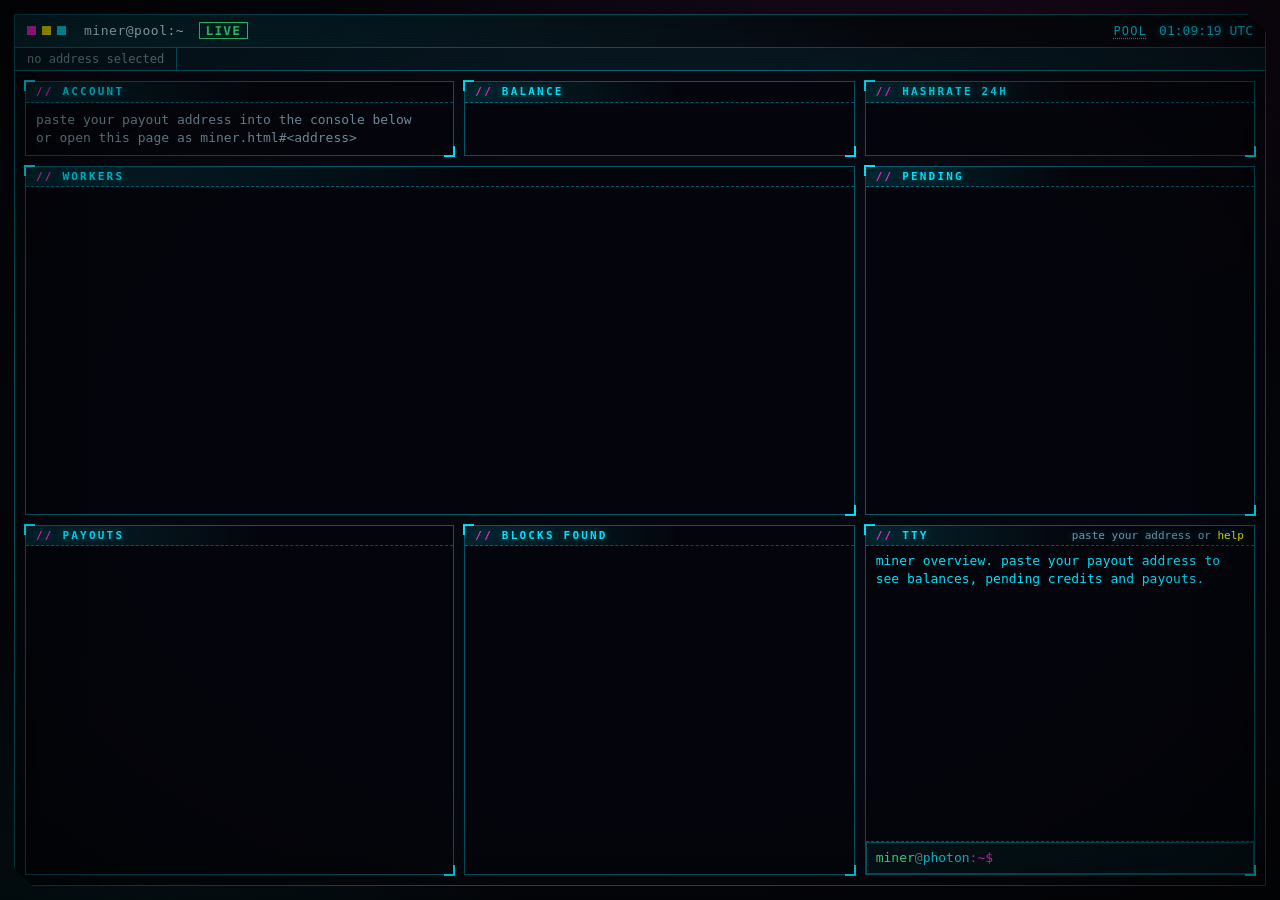
==== ui/miner.html @ e75352cd "feat: personal miner page, ports and mode hints on the pool page, minimum payout in leptons, optiona" ====
<!doctype html>
<html lang="en">
<head>
<meta charset="utf-8">
<meta name="viewport" content="width=device-width, initial-scale=1">
<title>PHOTON MINER</title>
<meta name="description" content="Personal miner overview of a Photon mining pool">
<link rel="stylesheet" href="style.css">
</head>
<body data-theme="cyan">
<div class="fx" aria-hidden="true"></div>
<div class="window" id="window">
  <header class="titlebar">
    <span class="dots" aria-hidden="true"><i></i><i></i><i></i></span>
    <span class="wtitle">miner@<span id="pool-name">pool</span>:~ <b id="mode-tag" class="tag">...</b></span>
    <a class="lnk minerlink" href="./">POOL</a>
    <span class="clock" id="clock">--:--:--</span>
  </header>
  <div class="statusline" id="statusline" role="status" aria-live="off"></div>
  <main class="grid miner">
    <section class="pane p-acct" aria-label="Account"><h2><span>ACCOUNT</span></h2><pre id="pane-acct"></pre></section>
    <section class="pane p-bal" aria-label="Balance"><h2><span>BALANCE</span></h2><pre id="pane-bal"></pre></section>
    <section class="pane p-hr" aria-label="Hashrate"><h2><span>HASHRATE 24H</span></h2><pre id="pane-hr"></pre></section>
    <section class="pane p-workers" aria-label="Workers"><h2><span>WORKERS</span></h2><pre id="pane-workers"></pre></section>
    <section class="pane p-pend" aria-label="Pending credits"><h2><span>PENDING</span></h2><pre id="pane-pend"></pre></section>
    <section class="pane p-pay" aria-label="Payouts"><h2><span>PAYOUTS</span></h2><pre id="pane-pay"></pre></section>
    <section class="pane p-found" aria-label="Blocks found"><h2><span>BLOCKS FOUND</span></h2><pre id="pane-found"></pre></section>
    <section class="pane p-tty" aria-label="Console"><h2><span>TTY</span><em>paste your address or <kbd>help</kbd></em></h2>
      <div class="tty" id="tty" tabindex="-1"></div>
      <form class="prompt" id="prompt" autocomplete="off">
        <label for="cmd"><span class="u">miner</span><span class="at">@</span><span class="h">photon</span><span class="sep">:~$</span></label>
        <input id="cmd" type="text" spellcheck="false" autocapitalize="off" autocomplete="off" autocorrect="off" aria-label="command line">
      </form>
    </section>
  </main>
</div>
<script src="common.js"></script>
<script src="miner.js"></script>
</body>
</html>
---- ui/style.css ----
:root {
  --bg: #04050a;
  --panel: #070912;
  --fg: #cfeff6;
  --dim: #7596a3;
  --c1: #00e5ff;
  --c2: #ff2bd6;
  --c3: #f9f002;
  --ok: #3dff8b;
  --warn: #ffb000;
  --err: #ff4466;
  --mono: "JetBrains Mono", "Fira Code", "Cascadia Mono", "SF Mono", ui-monospace, Menlo, Consolas, "DejaVu Sans Mono", monospace;
}
body[data-theme="amber"] { --c1: #ffb000; --c2: #ff6a00; --c3: #ffe08a; --fg: #ffe9c2; --dim: #a58a5c; }
body[data-theme="green"] { --c1: #39ff88; --c2: #00e5ff; --c3: #d6ff3d; --fg: #d2ffe4; --dim: #6fa585; }
body[data-theme="magenta"] { --c1: #ff2bd6; --c2: #00e5ff; --c3: #f9f002; --fg: #ffd9f7; --dim: #a57099; }

* { box-sizing: border-box; }
html, body { height: 100%; margin: 0; }
body {
  --line: color-mix(in srgb, var(--c1) 38%, transparent);
  --glow: color-mix(in srgb, var(--c1) 45%, transparent);
  background:
    radial-gradient(1200px 700px at 78% -10%, color-mix(in srgb, var(--c2) 12%, transparent), transparent 60%),
    radial-gradient(900px 600px at 0% 110%, color-mix(in srgb, var(--c1) 11%, transparent), transparent 60%),
    var(--bg);
  color: var(--fg);
  font: 13px/1.38 var(--mono);
  padding: 14px;
  overflow: hidden;
}
.fx {
  position: fixed; inset: 0; pointer-events: none; z-index: 10;
  background:
    repeating-linear-gradient(to bottom, rgba(0,0,0,0) 0, rgba(0,0,0,0) 2px, rgba(0,0,0,.16) 3px),
    radial-gradient(ellipse at center, transparent 55%, rgba(0,0,0,.55) 100%);
  mix-blend-mode: multiply;
}
.window {
  height: 100%;
  display: grid;
  grid-template-rows: auto auto 1fr;
  border: 1px solid var(--line);
  background: color-mix(in srgb, var(--panel) 92%, transparent);
  box-shadow: 0 0 0 1px rgba(0,0,0,.6), 0 0 28px color-mix(in srgb, var(--c1) 16%, transparent), inset 0 0 60px rgba(0,0,0,.5);
  clip-path: polygon(0 0, calc(100% - 18px) 0, 100% 18px, 100% 100%, 18px 100%, 0 calc(100% - 18px));
  min-height: 0;
}
.titlebar {
  display: flex; align-items: center; gap: 12px;
  padding: 7px 12px;
  border-bottom: 1px solid var(--line);
  background: linear-gradient(90deg, color-mix(in srgb, var(--c1) 16%, transparent), transparent 70%);
  color: var(--dim);
}
.dots i { display: inline-block; width: 9px; height: 9px; margin-right: 6px; border: 1px solid var(--c1); }
.dots i:nth-child(1) { background: var(--c2); border-color: var(--c2); }
.dots i:nth-child(2) { background: var(--c3); border-color: var(--c3); }
.dots i:nth-child(3) { background: var(--c1); }
.wtitle { flex: 1; letter-spacing: .04em; color: var(--fg); }
.tag { padding: 0 6px; margin-left: 6px; border: 1px solid currentColor; font-weight: 700; letter-spacing: .08em; }
.tag.demo { color: var(--c3); animation: blink 1.6s steps(2, jump-none) infinite; }
.tag.live { color: var(--ok); }
.clock { color: var(--c1); text-shadow: 0 0 8px var(--glow); }

.statusline {
  display: flex; flex-wrap: wrap; gap: 0;
  border-bottom: 1px solid var(--line);
  background: color-mix(in srgb, var(--c1) 7%, transparent);
  font-size: 12px;
}
.statusline span { padding: 3px 12px; border-right: 1px solid var(--line); white-space: nowrap; color: var(--dim); }
.statusline b { color: var(--c1); font-weight: 600; text-shadow: 0 0 8px var(--glow); }
.statusline .ok b { color: var(--ok); }
.statusline .warn b { color: var(--warn); }

.grid {
  display: grid;
  gap: 10px; padding: 10px;
  min-height: 0;
  grid-template-columns: 1.25fr 1fr 1fr;
  grid-template-rows: auto minmax(0, 1fr) minmax(0, 1.15fr);
  grid-template-areas: "pool tip alloc" "miners miners blocks" "tty tty tty";
}
.p-pool { grid-area: pool; } .p-tip { grid-area: tip; } .p-alloc { grid-area: alloc; }
.p-miners { grid-area: miners; } .p-blocks { grid-area: blocks; } .p-tty { grid-area: tty; }

.pane {
  position: relative; min-width: 0; min-height: 0;
  display: flex; flex-direction: column;
  border: 1px solid var(--line);
  background: rgba(2, 3, 8, .55);
}
.pane::before, .pane::after { content: ""; position: absolute; width: 9px; height: 9px; border: 2px solid var(--c1); pointer-events: none; }
.pane::before { left: -2px; top: -2px; border-right: 0; border-bottom: 0; }
.pane::after { right: -2px; bottom: -2px; border-left: 0; border-top: 0; }
.pane h2 {
  margin: 0; padding: 2px 10px; font-size: 11px; font-weight: 600; letter-spacing: .2em;
  display: flex; justify-content: space-between; align-items: baseline;
  color: var(--c1); text-shadow: 0 0 8px var(--glow);
  border-bottom: 1px dashed var(--line);
  background: linear-gradient(90deg, color-mix(in srgb, var(--c1) 14%, transparent), transparent 55%);
}
.pane h2 span::before { content: "// "; color: var(--c2); }
.pane h2 em { font-style: normal; letter-spacing: 0; color: var(--dim); font-weight: 400; }
kbd { font: inherit; color: var(--c3); }
pre { margin: 0; padding: 8px 10px; font: inherit; white-space: pre; overflow: hidden; flex: 1; min-height: 0; }
.p-miners pre { overflow-y: auto; }

.dim { color: var(--dim); }
.c1 { color: var(--c1); } .c2 { color: var(--c2); } .c3 { color: var(--c3); }
.ok { color: var(--ok); } .warn { color: var(--warn); } .err { color: var(--err); }
.hl { color: var(--fg); text-shadow: 0 0 8px var(--glow); }
.lnk { color: var(--c1); text-decoration: underline dotted; text-underline-offset: 3px; }
.lnk:hover, .lnk:focus-visible { color: var(--c3); text-shadow: 0 0 8px var(--glow); outline: none; }
.row-h { color: var(--dim); border-bottom: 1px solid var(--line); }

.tty { flex: 1; min-height: 0; overflow-y: auto; padding: 6px 10px; white-space: pre-wrap; word-break: break-word; }
.tty div { min-height: 1.38em; }
.tty .t { color: var(--dim); }
.tty .lv { display: inline-block; width: 6ch; }
.lv-info { color: var(--c1); } .lv-share { color: var(--dim); } .lv-job { color: var(--c2); }
.lv-warn { color: var(--warn); } .lv-err { color: var(--err); } .lv-blk { color: var(--ok); font-weight: 700; }
.prompt { display: flex; align-items: center; gap: 8px; padding: 6px 10px; border-top: 1px dashed var(--line); background: color-mix(in srgb, var(--c1) 6%, transparent); }
.prompt label { white-space: nowrap; }
.u { color: var(--ok); } .at { color: var(--dim); } .h { color: var(--c1); } .sep { color: var(--c2); }
.prompt input {
  flex: 1; min-width: 0; background: transparent; border: 0; outline: 0;
  color: var(--fg); font: inherit; caret-color: var(--c1); caret-shape: block;
  text-shadow: 0 0 6px var(--glow);
}
.prompt:focus-within { box-shadow: inset 0 0 0 1px var(--line); }

@keyframes blink { 50% { opacity: .35; } }
.pulse { animation: blink 1.2s steps(2, jump-none) infinite; }

::-webkit-scrollbar { width: 8px; height: 8px; }
::-webkit-scrollbar-thumb { background: color-mix(in srgb, var(--c1) 40%, transparent); }
::-webkit-scrollbar-track { background: transparent; }

@media (max-width: 1100px) {
  .grid { grid-template-columns: 1fr 1fr; grid-template-areas: "pool tip" "alloc blocks" "miners miners" "tty tty"; grid-template-rows: auto auto minmax(160px, 1fr) minmax(200px, 1fr); }
}
@media (max-width: 720px) {
  body { padding: 6px; font-size: 12px; overflow: auto; }
  .window { height: auto; min-height: 100%; clip-path: none; }
  .grid { grid-template-columns: 1fr; grid-template-areas: "pool" "tip" "alloc" "miners" "blocks" "tty"; grid-template-rows: none; }
  .p-miners pre { max-height: 300px; }
  .tty { min-height: 220px; max-height: 320px; }
  pre { overflow-x: auto; }
}
@media (prefers-reduced-motion: reduce) {
  .tag.demo, .pulse { animation: none; }
}

.grid.pub { grid-template-columns: 1.2fr 1.2fr 1fr; grid-template-rows: auto minmax(0, 1fr) minmax(0, 1.2fr); grid-template-areas: "pool connect modes" "blocks blocks payouts" "tty tty tty"; }
.p-connect { grid-area: connect; } .p-modes { grid-area: modes; } .p-payouts { grid-area: payouts; }
.grid.pub .p-blocks { grid-area: blocks; }
@media (max-width: 1100px) {
  .grid.pub { grid-template-columns: 1fr 1fr; grid-template-areas: "pool connect" "modes payouts" "blocks blocks" "tty tty"; grid-template-rows: auto auto minmax(160px, 1fr) minmax(200px, 1fr); }
}
@media (max-width: 720px) {
  .grid.pub { grid-template-columns: 1fr; grid-template-areas: "pool" "connect" "modes" "blocks" "payouts" "tty"; grid-template-rows: none; }
}

.minerlink { letter-spacing: .1em; font-size: 12px; }
.grid.miner { grid-template-columns: 1.1fr 1fr 1fr; grid-template-rows: auto minmax(0, 1fr) minmax(0, 1fr); grid-template-areas: "acct bal hr" "workers workers pend" "pay found tty"; }
.p-acct { grid-area: acct; } .p-bal { grid-area: bal; } .p-hr { grid-area: hr; } .p-workers { grid-area: workers; } .p-pend { grid-area: pend; } .p-pay { grid-area: pay; } .p-found { grid-area: found; }
.grid.miner .p-tty { grid-area: tty; }
@media (max-width: 1100px) {
  .grid.miner { grid-template-columns: 1fr 1fr; grid-template-areas: "acct bal" "hr hr" "workers workers" "pend pay" "found found" "tty tty"; grid-template-rows: none; }
}
@media (max-width: 720px) {
  .grid.miner { grid-template-columns: 1fr; grid-template-areas: "acct" "bal" "hr" "workers" "pend" "pay" "found" "tty"; }
}
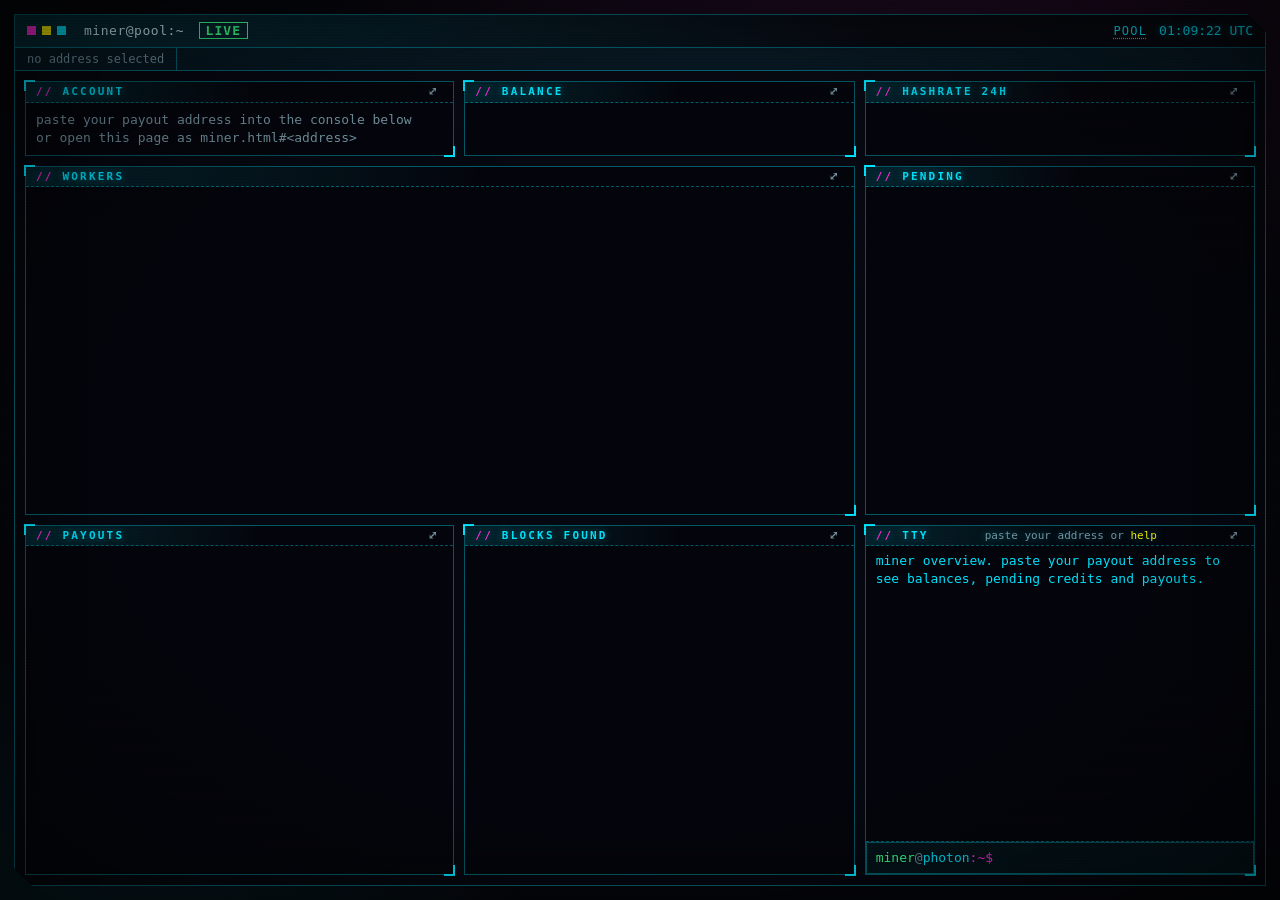
==== commit 4ea5fbe5: "ui: depth view, maximize a pane while the others recede in 3D and blur" ====
--- a/ui/miner.html
+++ b/ui/miner.html
@@ -35,6 +35,7 @@
   </main>
 </div>
 <script src="common.js"></script>
+<script src="depth.js"></script>
 <script src="miner.js"></script>
 </body>
 </html>
--- a/ui/style.css
+++ b/ui/style.css
@@ -173,3 +173,21 @@
 @media (max-width: 720px) {
   .grid.miner { grid-template-columns: 1fr; grid-template-areas: "acct" "bal" "hr" "workers" "pend" "pay" "found" "tty"; }
 }
+
+/* Depth view (depth.js): the maximized pane comes forward, the others recede in 3D and blur. */
+.grid { position: relative; }
+.pane { transition: transform .65s cubic-bezier(.2, .8, .2, 1), filter .65s, opacity .65s, left .6s cubic-bezier(.2, .8, .2, 1), top .6s cubic-bezier(.2, .8, .2, 1), width .6s cubic-bezier(.2, .8, .2, 1), height .6s cubic-bezier(.2, .8, .2, 1), box-shadow .6s; }
+.pane.front { position: absolute; grid-area: auto; z-index: 5; background: color-mix(in srgb, var(--panel) 96%, transparent); }
+.pane.front pre, .pane.front .tty { font-size: 1.08em; }
+.grid.depth { perspective: 1300px; perspective-origin: calc(50% + var(--mx, 0) * 70px) calc(50% + var(--my, 0) * 45px); }
+.grid.depth .pane.front { box-shadow: 0 0 0 1px var(--c1), 0 0 46px color-mix(in srgb, var(--c1) 30%, transparent), 0 30px 80px rgba(0, 0, 0, .7); }
+.grid.depth .pane:not(.front) {
+  transform: translate3d(calc(var(--dx, 0) * 300px), calc(var(--dy, 0) * 170px), -380px) rotateY(calc(var(--dx, 0) * -30deg)) rotateX(calc(var(--dy, 0) * 20deg));
+  filter: blur(3px) brightness(.8) saturate(.9);
+  opacity: .85; cursor: pointer;
+}
+.grid.depth .pane:not(.front) > * { pointer-events: none; }
+.pane h2 .max { margin-left: 10px; padding: 0 5px; font: inherit; line-height: 1.2; color: var(--dim); background: none; border: 1px solid transparent; cursor: pointer; }
+.pane h2 .max:hover, .pane h2 .max:focus-visible { color: var(--c1); border-color: var(--c1); outline: none; }
+@media (max-width: 720px) { .pane h2 .max { display: none; } }
+@media (prefers-reduced-motion: reduce) { .pane { transition: none; } }
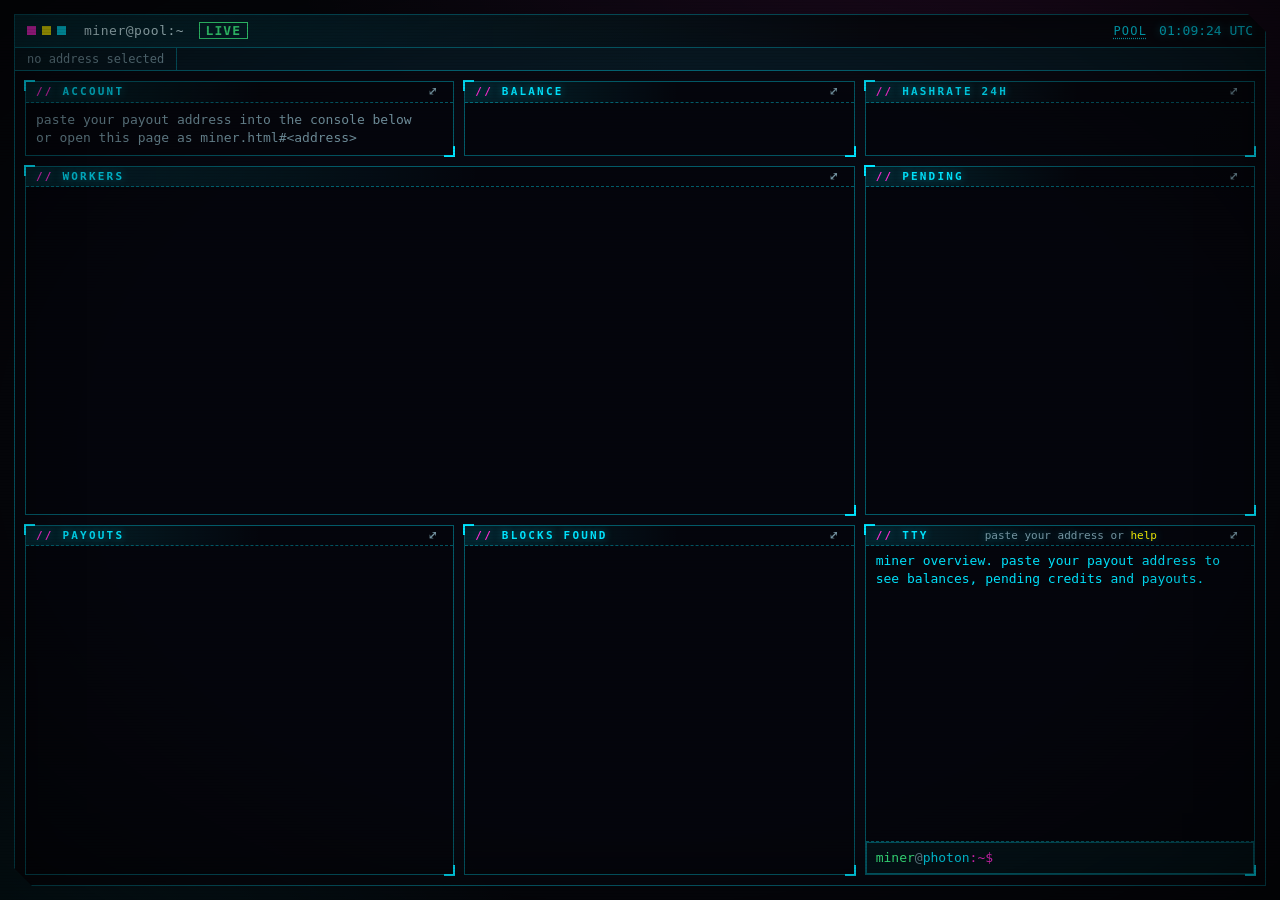
==== commit d9bc2a1f: "ui: neon charts and statistics in maximized panes, sortable table columns" ====
--- a/ui/miner.html
+++ b/ui/miner.html
@@ -35,6 +35,7 @@
   </main>
 </div>
 <script src="common.js"></script>
+<script src="charts.js"></script>
 <script src="depth.js"></script>
 <script src="miner.js"></script>
 </body>
--- a/ui/style.css
+++ b/ui/style.css
@@ -177,17 +177,94 @@
 /* Depth view (depth.js): the maximized pane comes forward, the others recede in 3D and blur. */
 .grid { position: relative; }
 .pane { transition: transform .65s cubic-bezier(.2, .8, .2, 1), filter .65s, opacity .65s, left .6s cubic-bezier(.2, .8, .2, 1), top .6s cubic-bezier(.2, .8, .2, 1), width .6s cubic-bezier(.2, .8, .2, 1), height .6s cubic-bezier(.2, .8, .2, 1), box-shadow .6s; }
-.pane.front { position: absolute; grid-area: auto; z-index: 5; background: color-mix(in srgb, var(--panel) 96%, transparent); }
+.pane.front { position: absolute; grid-area: auto !important; z-index: 5; background: color-mix(in srgb, var(--panel) 96%, transparent); }
 .pane.front pre, .pane.front .tty { font-size: 1.08em; }
+.pane.front pre { overflow: auto; }
 .grid.depth { perspective: 1300px; perspective-origin: calc(50% + var(--mx, 0) * 70px) calc(50% + var(--my, 0) * 45px); }
 .grid.depth .pane.front { box-shadow: 0 0 0 1px var(--c1), 0 0 46px color-mix(in srgb, var(--c1) 30%, transparent), 0 30px 80px rgba(0, 0, 0, .7); }
-.grid.depth .pane:not(.front) {
+.grid.depth .pane:not(.front), .grid.depth .pane.leaving {
   transform: translate3d(calc(var(--dx, 0) * 300px), calc(var(--dy, 0) * 170px), -380px) rotateY(calc(var(--dx, 0) * -30deg)) rotateX(calc(var(--dy, 0) * 20deg));
   filter: blur(3px) brightness(.8) saturate(.9);
   opacity: .85; cursor: pointer;
 }
-.grid.depth .pane:not(.front) > * { pointer-events: none; }
+.grid.depth .pane:not(.front) > *, .grid.depth .pane.leaving > * { pointer-events: none; }
+.grid.depth .pane.front.leaving { z-index: 4; box-shadow: none; }
 .pane h2 .max { margin-left: 10px; padding: 0 5px; font: inherit; line-height: 1.2; color: var(--dim); background: none; border: 1px solid transparent; cursor: pointer; }
 .pane h2 .max:hover, .pane h2 .max:focus-visible { color: var(--c1); border-color: var(--c1); outline: none; }
 @media (max-width: 720px) { .pane h2 .max { display: none; } }
 @media (prefers-reduced-motion: reduce) { .pane { transition: none; } }
+
+/* Sortable column headers (common.js) */
+.th { cursor: pointer; user-select: none; }
+.th:hover { color: var(--c1); text-shadow: 0 0 8px var(--glow); }
+.th.on { color: var(--c3); }
+
+/* Extra panels of a maximized pane (charts.js) */
+.pane.front { overflow: hidden; }
+.pane.front.has-extra > pre { flex: 0 1 auto; max-height: 30%; overflow: auto; border-bottom: 1px dashed var(--line); }
+.extra { display: none; flex: 1 1 0; min-height: 0; overflow: auto; padding: 10px; gap: 10px; grid-template-columns: repeat(auto-fit, minmax(300px, 1fr)); align-content: start; grid-auto-rows: max-content; opacity: 0; }
+.pane.front .extra { display: grid; animation: extra-in .7s .25s cubic-bezier(.2, .8, .2, 1) forwards; }
+.pane.leaving .extra { animation: none; opacity: 0; }
+@keyframes extra-in { from { opacity: 0; transform: translateY(18px) scale(.98); } to { opacity: 1; transform: none; } }
+.card { position: relative; border: 1px solid var(--line); background: rgba(2, 3, 8, .5); padding: 0 0 6px; overflow: hidden; }
+.card.wide { grid-column: 1 / -1; }
+.card::after { content: ""; position: absolute; inset: 0; pointer-events: none; background: linear-gradient(100deg, transparent 35%, color-mix(in srgb, var(--c1) 20%, transparent) 50%, transparent 65%); transform: translateX(-120%); animation: sweep 1.4s .5s ease-out 1 forwards; }
+@keyframes sweep { to { transform: translateX(120%); } }
+.card h3 { margin: 0; padding: 2px 10px; font-size: 10px; font-weight: 600; letter-spacing: .22em; text-transform: uppercase; color: var(--c2); border-bottom: 1px dashed var(--line); background: linear-gradient(90deg, color-mix(in srgb, var(--c2) 14%, transparent), transparent 60%); }
+.cbody { padding: 8px 10px 2px; }
+
+.nchart { position: relative; height: 190px; }
+.card.wide .nchart { height: 240px; }
+.nsvg { display: block; width: 100%; height: 100%; overflow: visible; }
+.ngrid { stroke: var(--line); stroke-dasharray: 2 5; stroke-width: 1; }
+.ntxt { fill: var(--dim); font-size: 10px; font-family: var(--mono); }
+.nline { fill: none; stroke-width: 2; stroke-linejoin: round; stroke-linecap: round; stroke-dasharray: 1; stroke-dashoffset: 1; animation: ndraw 1.3s .3s ease-out forwards; filter: drop-shadow(0 0 4px currentColor) drop-shadow(0 0 9px currentColor); }
+@keyframes ndraw { to { stroke-dashoffset: 0; } }
+.narea { opacity: 0; animation: nfade .9s .9s ease-out forwards; }
+@keyframes nfade { to { opacity: 1; } }
+.ndot { filter: drop-shadow(0 0 6px currentColor); }
+.nring { fill: none; stroke-width: 1.5; transform-box: fill-box; transform-origin: center; animation: nping 1.8s ease-out infinite; }
+@keyframes nping { from { transform: scale(1); opacity: .9; } to { transform: scale(3.4); opacity: 0; } }
+.ncross { stroke: var(--fg); stroke-width: 1; stroke-dasharray: 3 3; opacity: 0; pointer-events: none; }
+.nhov { fill: var(--bg); stroke-width: 2; opacity: 0; pointer-events: none; }
+.ntip { position: absolute; z-index: 3; pointer-events: none; opacity: 0; transition: opacity .12s; padding: 4px 8px; background: rgba(2, 3, 8, .92); border: 1px solid var(--c1); box-shadow: 0 0 14px color-mix(in srgb, var(--c1) 35%, transparent); font-size: 11px; white-space: nowrap; }
+.ntip b { color: var(--c1); font-weight: 600; }
+.ntip i { display: inline-block; width: 7px; height: 7px; margin-right: 6px; }
+
+.nbars { display: grid; gap: 4px; }
+.nrow { display: grid; grid-template-columns: minmax(70px, 34%) 1fr auto; gap: 8px; align-items: center; font-size: 11px; }
+.nrow:hover .nfill { filter: brightness(1.5) drop-shadow(0 0 6px currentColor); }
+.nlab { overflow: hidden; text-overflow: ellipsis; white-space: nowrap; color: var(--dim); }
+.ntrack { height: 9px; background: color-mix(in srgb, var(--c1) 8%, transparent); }
+.nfill { height: 100%; width: 0; transition: width .9s cubic-bezier(.2, .8, .2, 1), filter .2s; box-shadow: 0 0 10px currentColor; }
+.nval { color: var(--fg); text-align: right; min-width: 7ch; }
+
+.ncols { display: flex; align-items: flex-end; gap: 4px; height: 170px; padding-top: 6px; }
+.ncol { position: relative; flex: 1; min-width: 6px; height: 100%; display: flex; flex-direction: column; justify-content: flex-end; }
+.nbar { width: 100%; height: 0; border-top: 2px solid currentColor; transition: height .9s cubic-bezier(.2, .8, .2, 1), filter .2s; box-shadow: 0 -4px 14px -4px currentColor; }
+.ncol:hover .nbar { filter: brightness(1.6); }
+.nclab { margin-top: 3px; height: 12px; font-size: 9px; color: var(--dim); text-align: center; overflow: hidden; white-space: nowrap; }
+.ncol:hover::after, .nrow:hover::after { content: attr(data-tip); position: absolute; bottom: 100%; left: 50%; transform: translateX(-50%); z-index: 4; padding: 2px 7px; white-space: nowrap; background: rgba(2, 3, 8, .95); border: 1px solid var(--c1); font-size: 11px; color: var(--fg); pointer-events: none; }
+.nrow { position: relative; }
+.nrow:hover::after { left: 40%; bottom: 80%; }
+
+.ndonut { display: flex; align-items: center; gap: 14px; }
+.ndsvg { width: 150px; height: 150px; flex: none; }
+.ndtrack { fill: none; stroke: color-mix(in srgb, var(--c1) 10%, transparent); stroke-width: 11; }
+.ndseg { fill: none; stroke-width: 11; transition: stroke-dasharray 1s cubic-bezier(.2, .8, .2, 1), stroke-dashoffset 1s cubic-bezier(.2, .8, .2, 1), opacity .2s, stroke-width .2s; filter: drop-shadow(0 0 5px currentColor); }
+.hov .ndseg { opacity: .35; } .hov .ndseg.on { opacity: 1; stroke-width: 14; }
+.ndbig { fill: var(--fg); font-size: 17px; font-family: var(--mono); font-weight: 600; }
+.ndsub { fill: var(--dim); font-size: 8px; font-family: var(--mono); }
+.nleg { display: grid; gap: 3px; font-size: 11px; min-width: 0; }
+.nlrow { display: grid; grid-template-columns: 9px 1fr auto; gap: 7px; align-items: center; cursor: default; }
+.nlrow i { width: 9px; height: 9px; box-shadow: 0 0 8px currentColor; }
+.nlrow span { color: var(--dim); overflow: hidden; text-overflow: ellipsis; white-space: nowrap; }
+.nlrow:hover span { color: var(--fg); }
+
+.nkpis { display: grid; grid-template-columns: repeat(auto-fit, minmax(120px, 1fr)); gap: 8px; }
+.nkpi { padding: 2px 4px; }
+.nkv { font-size: 22px; font-weight: 600; line-height: 1.15; text-shadow: 0 0 12px currentColor; font-variant-numeric: tabular-nums; }
+.nkl { font-size: 10px; letter-spacing: .14em; text-transform: uppercase; color: var(--dim); }
+.nks { font-size: 10px; color: var(--dim); min-height: 12px; }
+@media (prefers-reduced-motion: reduce) { .nline, .narea, .ncard, .card::after, .nring, .pane.front .extra { animation: none; stroke-dashoffset: 0; opacity: 1; } .nfill, .nbar, .ndseg { transition: none; } }
+@media (max-width: 720px) { .extra { display: none !important; } }
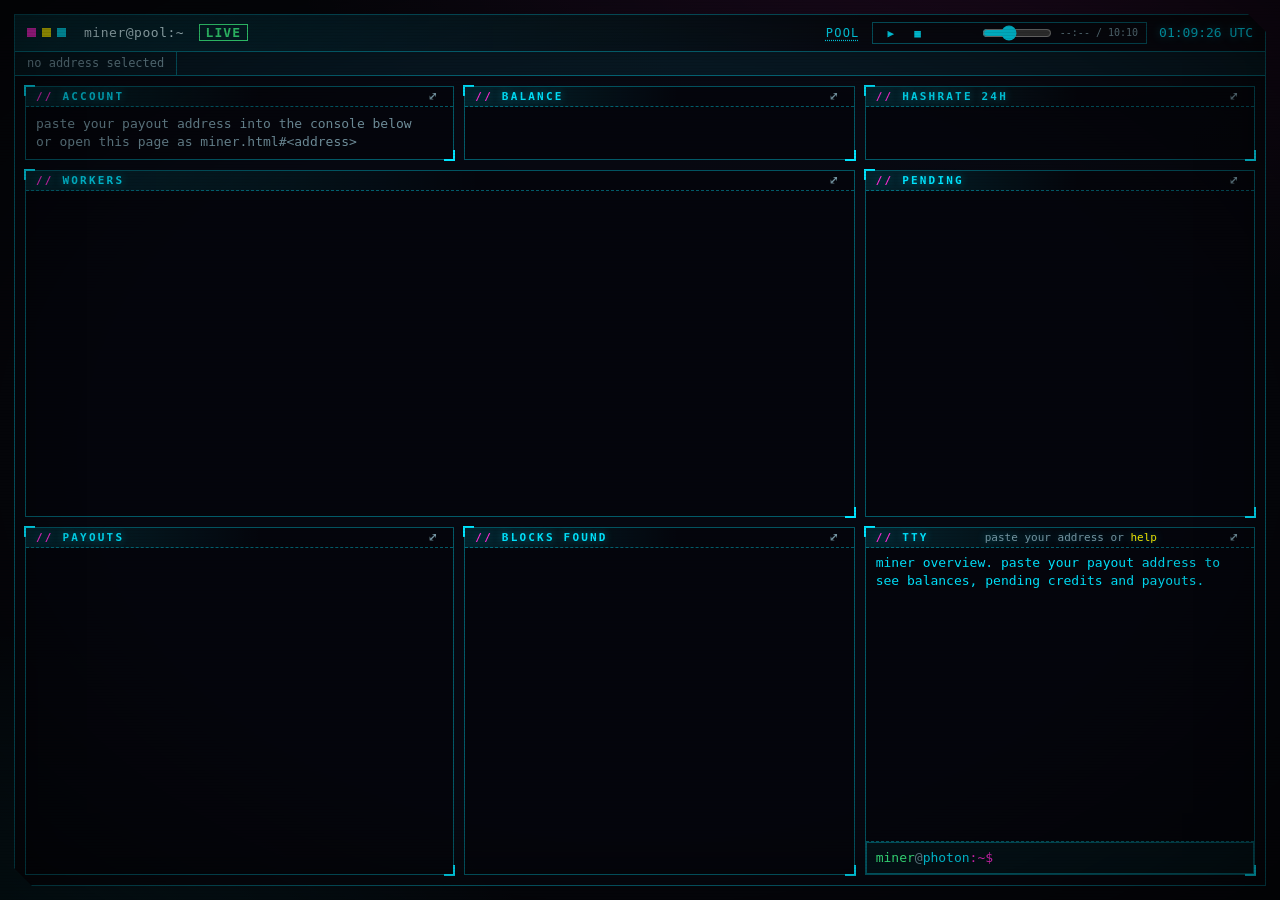
==== commit 9f9d664f: "ui: optional generative background music with play, pause, stop and volume" ====
--- a/ui/miner.html
+++ b/ui/miner.html
@@ -36,6 +36,7 @@
 </div>
 <script src="common.js"></script>
 <script src="charts.js"></script>
+<script src="music.js"></script>
 <script src="depth.js"></script>
 <script src="miner.js"></script>
 </body>
--- a/ui/style.css
+++ b/ui/style.css
@@ -268,3 +268,13 @@
 .nks { font-size: 10px; color: var(--dim); min-height: 12px; }
 @media (prefers-reduced-motion: reduce) { .nline, .narea, .ncard, .card::after, .nring, .pane.front .extra { animation: none; stroke-dashoffset: 0; opacity: 1; } .nfill, .nbar, .ndseg { transition: none; } }
 @media (max-width: 720px) { .extra { display: none !important; } }
+
+/* Background music controls in the title bar (music.js) */
+.music { display: inline-flex; align-items: center; gap: 6px; padding: 0 8px; border: 1px solid var(--line); }
+.music.on { border-color: var(--c1); box-shadow: 0 0 10px color-mix(in srgb, var(--c1) 35%, transparent); }
+.mbtn { font: inherit; font-size: 11px; line-height: 1; padding: 3px 6px; color: var(--c1); background: none; border: 1px solid transparent; cursor: pointer; }
+.mbtn:hover, .mbtn:focus-visible { border-color: var(--c1); outline: none; text-shadow: 0 0 8px var(--glow); }
+.meq { width: 40px; height: 14px; }
+.mvol { width: 70px; accent-color: var(--c1); cursor: pointer; }
+.mtime { font-size: 10px; color: var(--dim); font-variant-numeric: tabular-nums; }
+@media (max-width: 720px) { .mtime, .meq { display: none; } .mvol { width: 52px; } }
